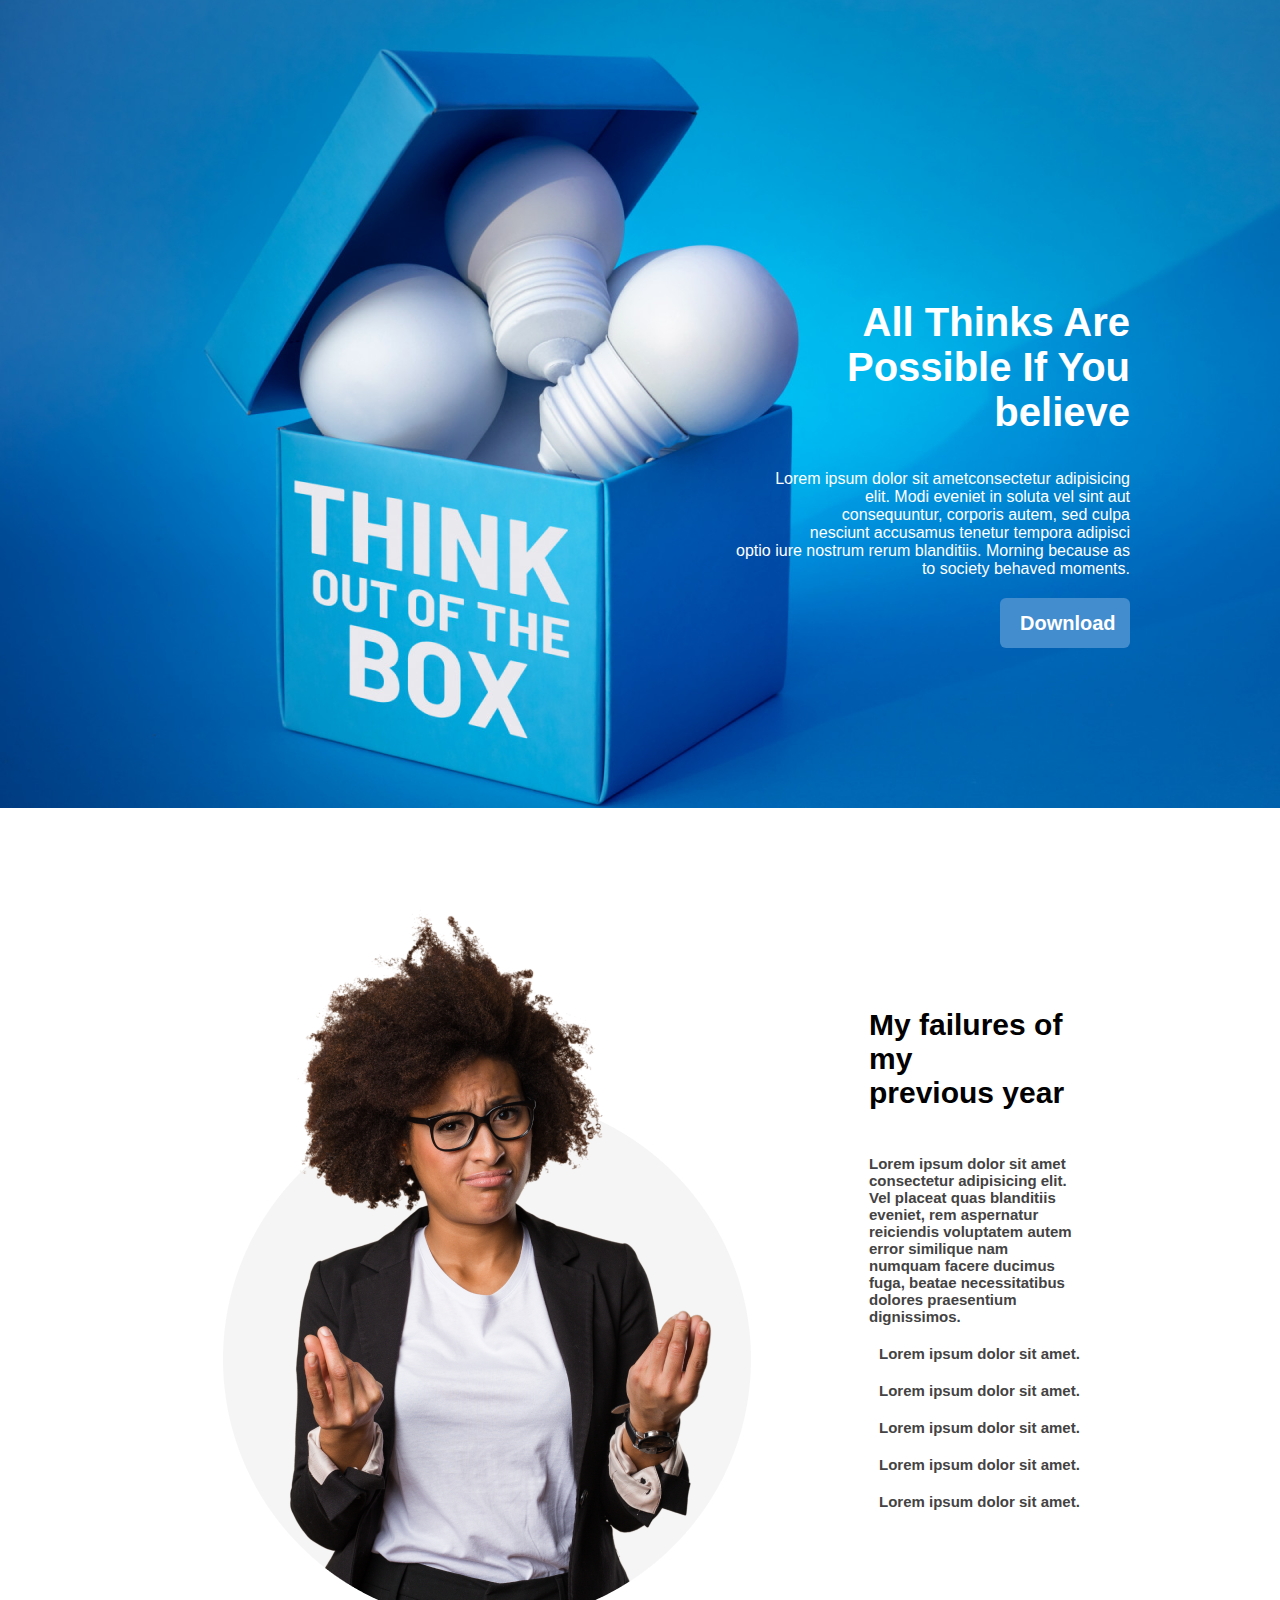
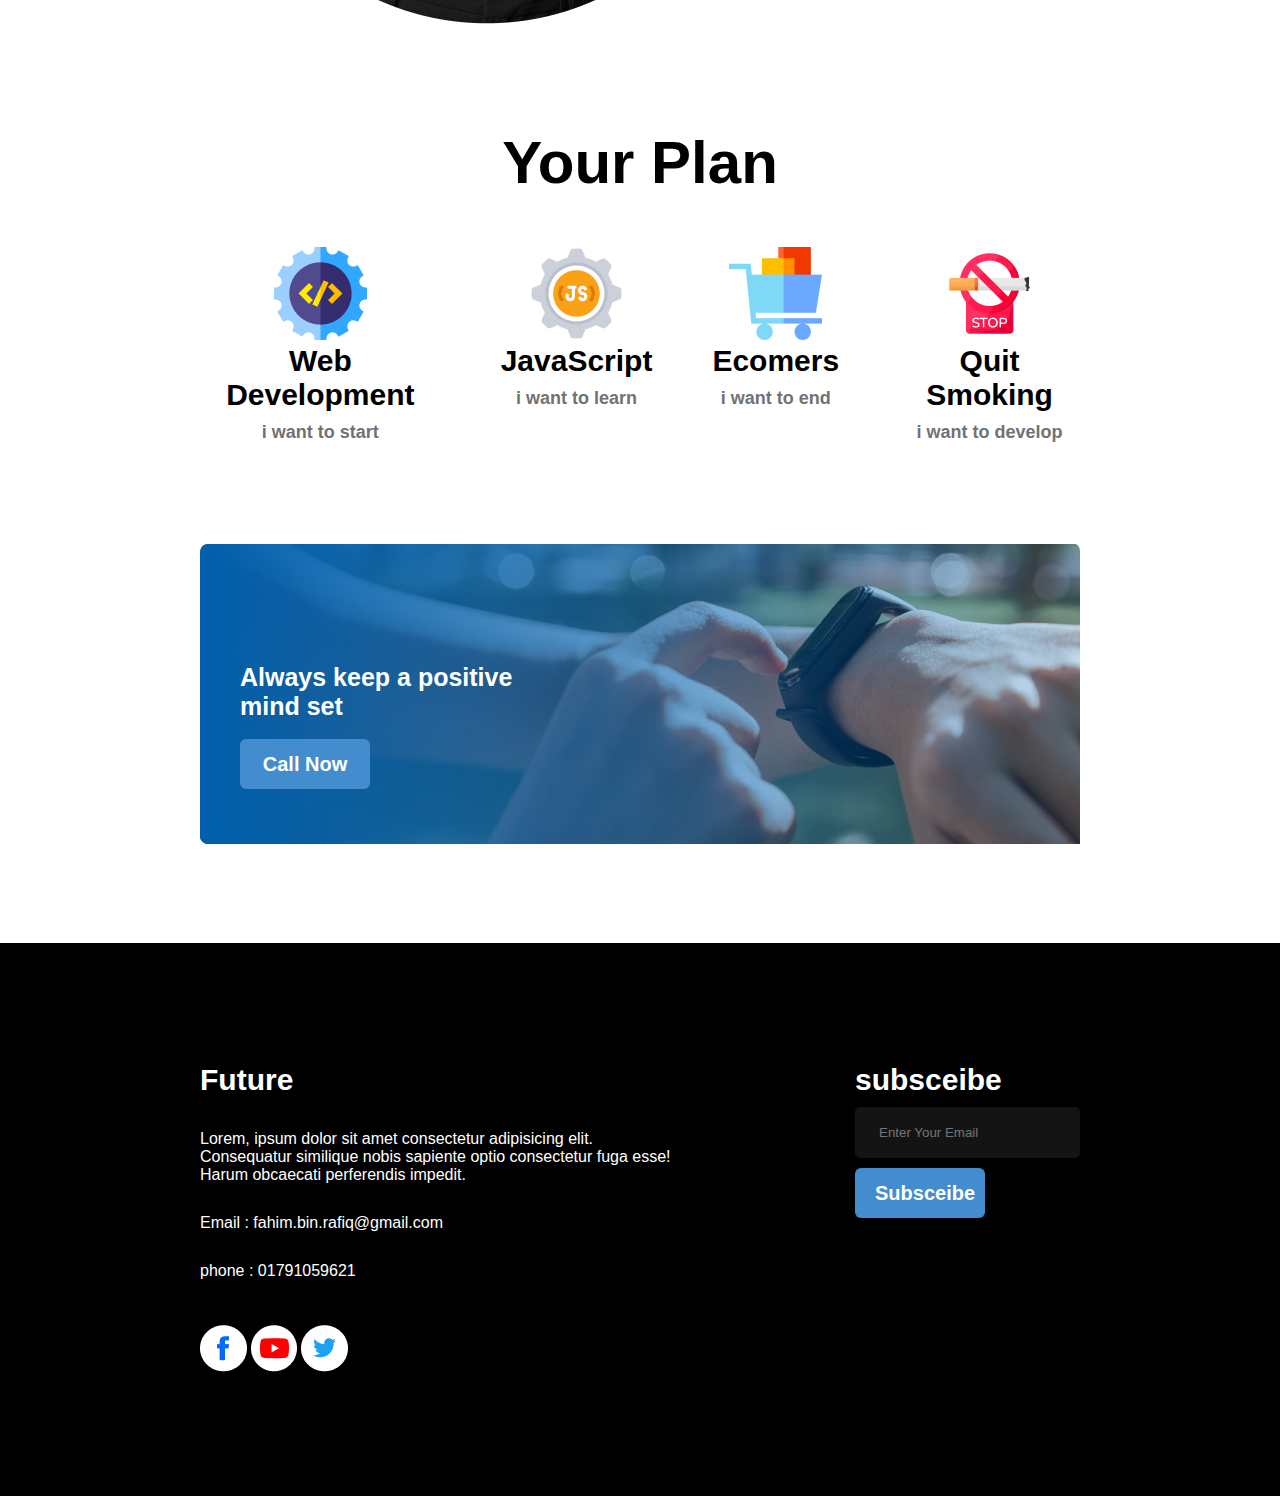
==== index.html @ d572b1e0 "imdex.html updated" ====
<!DOCTYPE html>
<html lang="en">

<head>
    <meta charset="UTF-8">
    <meta http-equiv="X-UA-Compatible" content="IE=edge">
    <meta name="viewport" content="width=device-width, initial-scale=1.0">
    <title>Assignment</title>
    <link rel="stylesheet" href="style.css">
    <link rel="stylesheet" href="https://cdnjs.cloudflare.com/ajax/libs/font-awesome/6.2.1/css/all.min.css"
        integrity="sha512-MV7K8+y+gLIBoVD59lQIYicR65iaqukzvf/nwasF0nqhPay5w/9lJmVM2hMDcnK1OnMGCdVK+iQrJ7lzPJQd1w=="
        crossorigin="anonymous" referrerpolicy="no-referrer" />
</head>

<body>
    <header class="cover_picture">
        <div class="banner">
            <div class=" about_me">
                <h3 class="first_banner">All Thinks Are <br> Possible If You <br> believe</h3>

                <p>Lorem ipsum dolor sit ametconsectetur adipisicing <br> elit. Modi eveniet in soluta
                    vel sint aut <br>consequuntur, corporis autem, sed culpa<br> nesciunt accusamus tenetur tempora
                    adipisci<br>
                    optio iure nostrum rerum blanditiis.
                    Morning because as <br>to society behaved moments.
                </p>
                <button class="primary_button">Download</button>
            </div>

        </div>

    </header>

    <main class="mid-section">
        <section class="mid-section-banner">
            <div class="banner-img">
                <img src="/images/person.png" alt="">
            </div>
            <div class="banner-text">
                <h1>My failures of my <br> previous year</h1>

                <p>Lorem ipsum dolor sit amet consectetur adipisicing elit. Vel placeat quas blanditiis eveniet, rem
                    aspernatur reiciendis voluptatem autem error similique nam numquam facere ducimus fuga, beatae
                    necessitatibus dolores praesentium dignissimos.</p>
                <p><i class="fa-solid fa-check"></i>Lorem ipsum dolor sit amet.</p>
                <p><i class="fa-solid fa-check"></i>Lorem ipsum dolor sit amet.</p>
                <p><i class="fa-solid fa-check"></i>Lorem ipsum dolor sit amet.</p>
                <p><i class="fa-solid fa-check"></i>Lorem ipsum dolor sit amet.</p>
                <p><i class="fa-solid fa-check"></i>Lorem ipsum dolor sit amet.</p>
            </div>

        </section>

        <section class="services">
            <h1 class="my-plans">Your Plan</h1>
            <div class="service">
                <div class="text">
                    <img src="/images/icons/web.png" alt="">
                    <h2>Web Development</h2>
                    <p> <b> i want to start</b></p>
                </div>
                <div class="text">
                    <img src="/images/icons/js.png" alt="">
                    <h2>JavaScript</h2>
                    <p> <b>i want to learn</b></p>
                </div>
                <div class="text">
                    <img src="/images/icons/ecom.png" alt="">
                    <h2>Ecomers</h2>
                    <p> <b>i want to end</b> </p>
                </div>
                <div class="text">
                    <img src="/images/icons/smoke.png" alt="">
                    <h2>Quit Smoking</h2>
                    <p> <b>i want to develop</b> </p>
                </div>
            </div>
        </section>

        <section class="last-banner">
            <dir class="last-banner-div">
                <h3>Always keep a positive <br> mind set</h3>
                <br>
                <button class="primary_button"> Call Now</button>
            </dir>
        </section>

    </main>

</body>
<footer class="footer-banner">
    <section class="final-task">

        <div class="future">
            <h1>Future</h1>
            <p>Lorem, ipsum dolor sit amet consectetur adipisicing elit.<br> Consequatur similique nobis sapiente optio
                consectetur fuga esse! <br> Harum obcaecati perferendis impedit.
            </p>
            <p>Email : fahim.bin.rafiq@gmail.com</p>
            <p>phone : 01791059621</p>
            <div class="logo">
                <img src="/images/icons/fb.png" alt="">
                <img src="/images/icons/youtube.png" alt="">
                <img src="/images/icons/twitter.png" alt="">
            </div>
        </div>
        <div class="subsceibe">
            <h1>subsceibe</h1>
            <input type="email" name="name" placeholder="Enter Your Email">
            <button class="primary_button">Subsceibe</button>
        </div>
    </section>

</footer>

</html>
---- style.css ----
*{
    margin: 0;
}
.cover_picture{
    background: url(/images/banner/banner3.png);
    background-repeat: no-repeat;
    color: white;
    height: 900px;
    /* background-size: cover; */
    
}
.primary_button{
    width: 130px;
    height: 50px;
    color:white;
    background-color: #438ccd;
    border-radius: 6px;
    border: 0;
    padding: 12px 20px;
    font-weight: 700;
    font-size: 20px;
}
.banner{
    text-align: right; 
    padding: 300px 150px;  
    
}
.banner-text h1 {
    font-family: "Gill Sans", sans-serif;
    font-weight: 600px;
    font-size: 30px;
    padding-bottom: 35px;
 
}
.banner-text p{
    font-weight: 700;
    font-size: 15px;
    font-family: "Gill Sans", sans-serif;
    padding: 10px 0;
    color: #444343;
    
}
.about_me p {

    font-family: "Gill Sans", sans-serif;
    font-weight: 400;
    font-size: 16px;
    padding: 20px 0;
 
   
}
.first_banner{
font-family: "Gill Sans", sans-serif;
font-weight: 800px;
font-size: 40px;
padding-bottom: 15px;

}
.description{
    width: 400px;
    text-align: right;

font-size: 16px;
font-family: "Gill Sans", sans-serif;
padding-bottom: 10px;


}
.mid-section{
    
    padding: 0 200px;
}
.mid-section-banner{
    display: flex;
    gap: 100px;
    align-items: center;
    justify-content: center;
}

.service{
    display: flex;
    gap: 60px;
    margin-top: 50px;
    justify-content:space-between;
}
.service p{
    color: #737272;
    font-family: "Gill Sans", sans-serif;
    font-size: 18px;
    padding-top: 10px;
}
.my-plans{
    font-family: "Gill Sans", sans-serif;
    font-size: 60px;

}
.service h2{
font-family: "Gill Sans", sans-serif;
font-weight: 600px;
font-size: 30px;


}

.services{
    
    padding-top: 100px;
    
}
.text{
    text-align: center;
}
.my-plans{
    text-align: center;
}
.last-banner{
    
    background: url(/images/gradient1.png),url(/images/watch.png);
    background-repeat: no-repeat;
    height: 400px;
    margin-top: 100px;
    border-radius: 8px;
}
.last-banner h3 {
    color: white;
    font-family: "Gill Sans", sans-serif;
    font-style: normal;
    font-weight: 600;
    font-size: 25px;
    /* line-height: 47px; */

    
}
.last-banner-div{

    padding-top: 120px;
    

}

.footer-banner{
    color: white;
    justify-content: center;
     /* padding-top: 120px; */
    background-color: black;
}
.final-task{
    display: flex;
    justify-content: space-between;
    gap: 50px;
    padding: 120px 200px;

    
}

.banner-text i{
    color: green;
    padding-right: 10px;
}
.subsceibe input {
  margin-top: 10px;
  padding: 18px 24px;
  margin-bottom: 10px;
  border: 0;
  background: #151414;
  border-radius: 5px;
  display: block;
}
.subsceibe h1{
    
    font-family: "Gill Sans", sans-serif;
    font-style: normal;
    font-weight: 600px;
    font-size: 30px;
   
}
.logo{
    padding-top: 30px;
}

.future h1 {
    font-family: "Gill Sans", sans-serif;
    font-weight: 600px;
    font-size: 30px;
    padding-bottom: 18px;
    
}
.future p{
    font-weight: 400;
    font-size: 16px;
    font-family: "Gill Sans", sans-serif;
    padding: 15px 0;
    
}
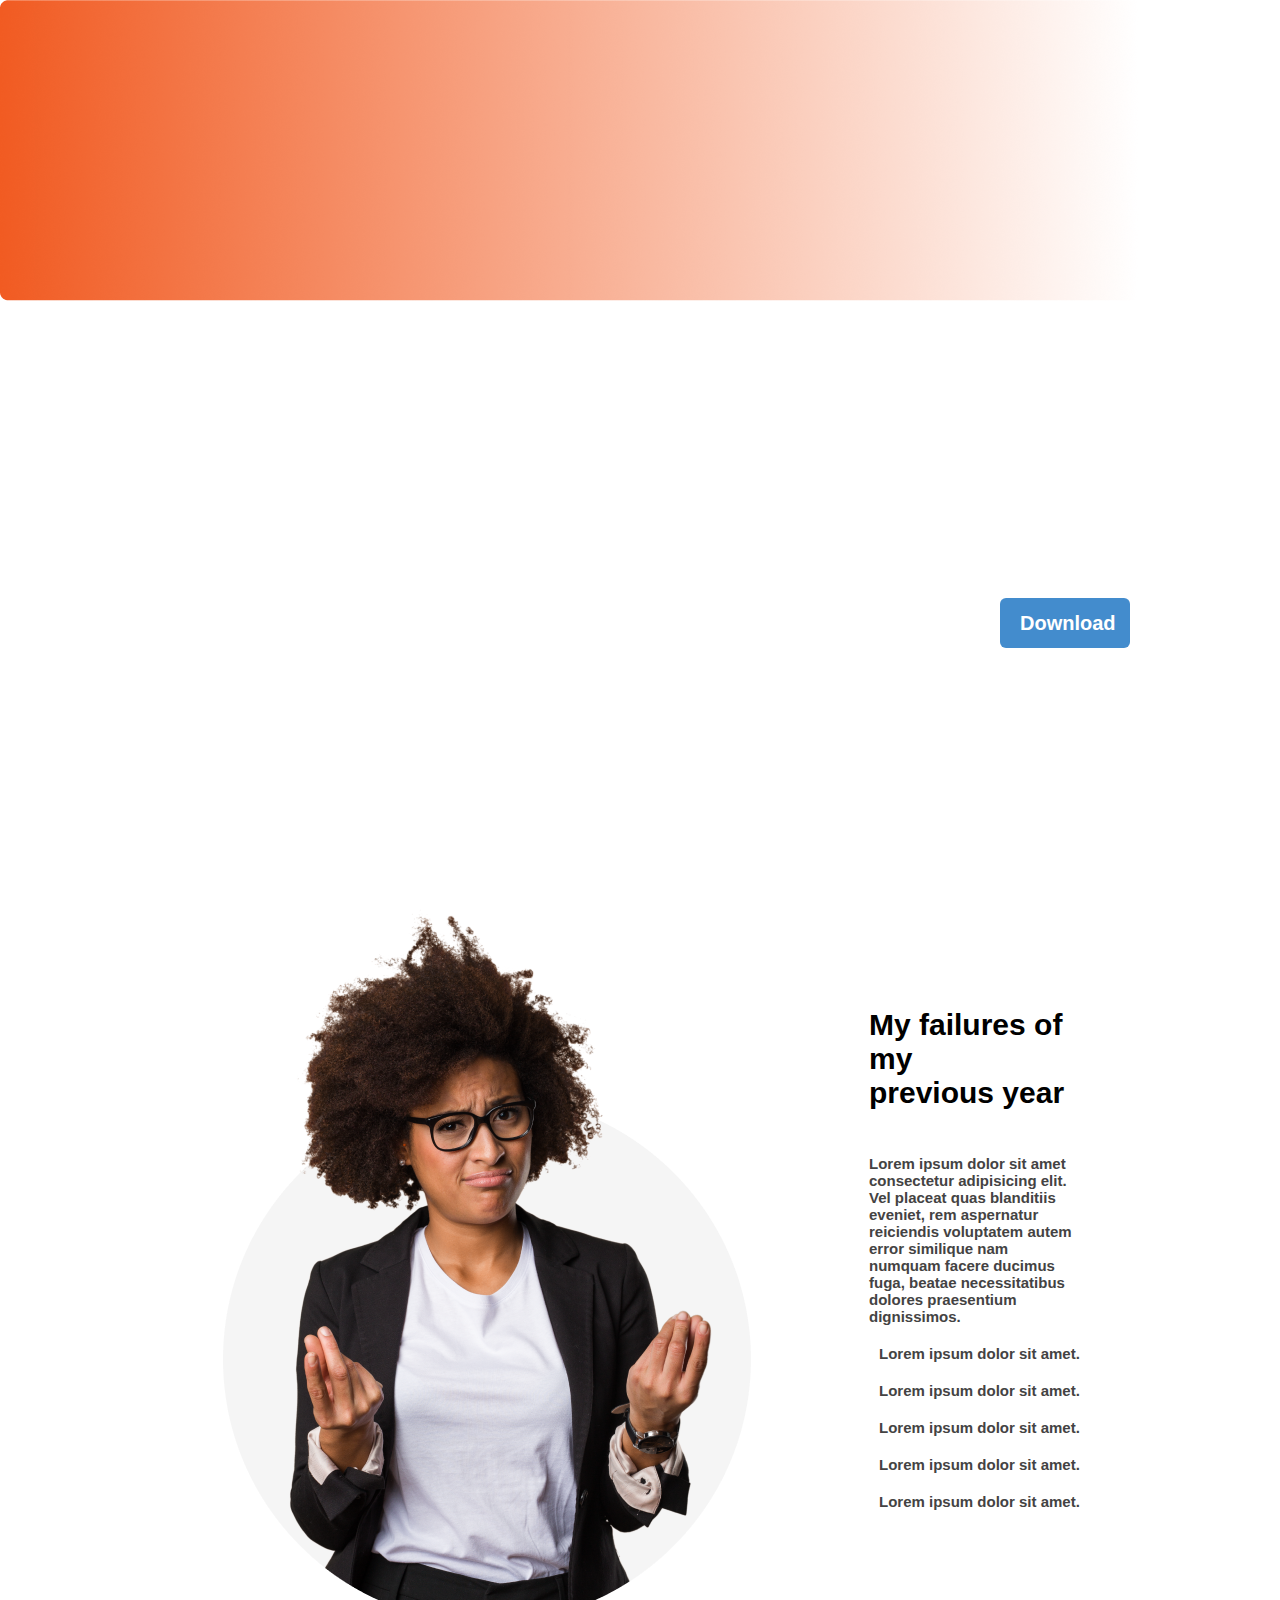
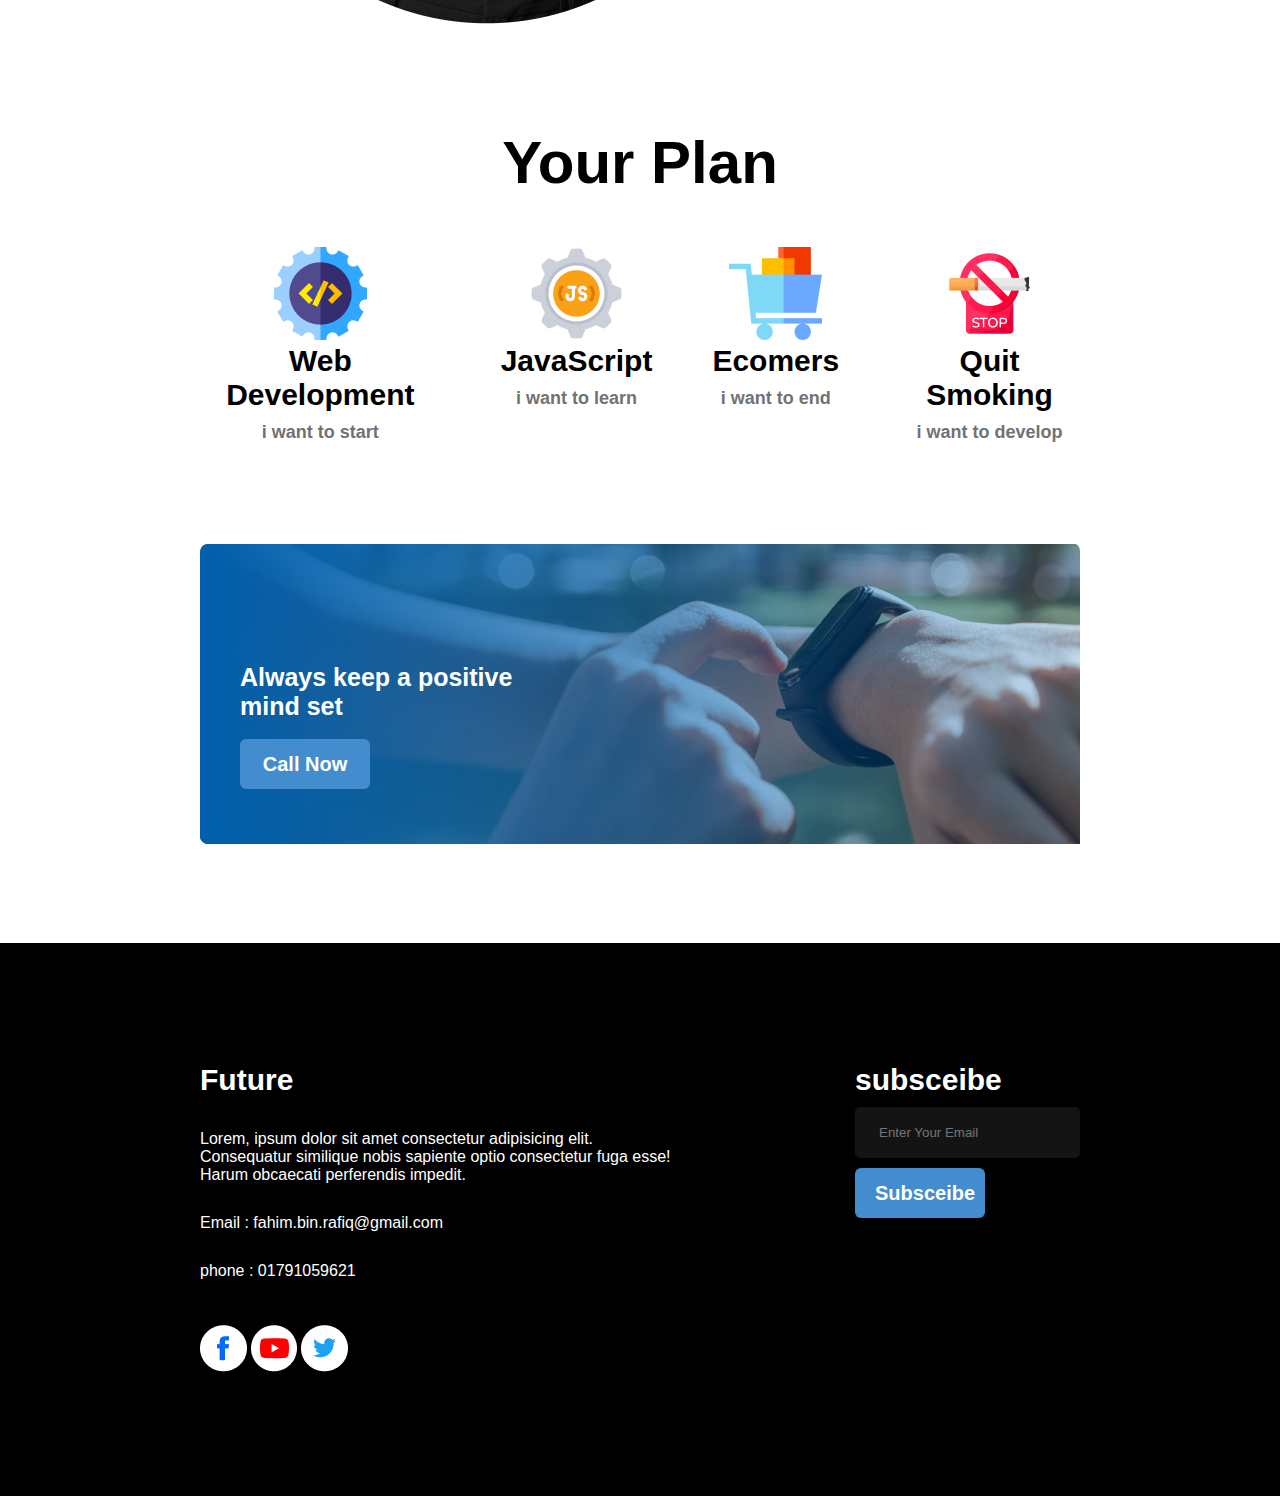
==== commit b74f4511: "dont know whats the problem" ====
--- a/index.html
+++ b/index.html
@@ -6,86 +6,86 @@
     <meta http-equiv="X-UA-Compatible" content="IE=edge">
     <meta name="viewport" content="width=device-width, initial-scale=1.0">
     <title>Assignment</title>
-    <link rel="stylesheet" href="style.css">
-    <link rel="stylesheet" href="https://cdnjs.cloudflare.com/ajax/libs/font-awesome/6.2.1/css/all.min.css"
+    <link rel="stylesheet" href="/styles/style.css">
+    <link rel=" stylesheet" href="https://cdnjs.cloudflare.com/ajax/libs/font-awesome/6.2.1/css/all.min.css"
         integrity="sha512-MV7K8+y+gLIBoVD59lQIYicR65iaqukzvf/nwasF0nqhPay5w/9lJmVM2hMDcnK1OnMGCdVK+iQrJ7lzPJQd1w=="
         crossorigin="anonymous" referrerpolicy="no-referrer" />
 </head>
 
-<body>
-    <header class="cover_picture">
-        <div class="banner">
-            <div class=" about_me">
-                <h3 class="first_banner">All Thinks Are <br> Possible If You <br> believe</h3>
 
-                <p>Lorem ipsum dolor sit ametconsectetur adipisicing <br> elit. Modi eveniet in soluta
-                    vel sint aut <br>consequuntur, corporis autem, sed culpa<br> nesciunt accusamus tenetur tempora
-                    adipisci<br>
-                    optio iure nostrum rerum blanditiis.
-                    Morning because as <br>to society behaved moments.
-                </p>
-                <button class="primary_button">Download</button>
-            </div>
+<header class="cover_picture">
+    <div class="banner">
+        <div class=" about_me">
+            <h3 class="first_banner">All Thinks Are <br> Possible If You <br> believe</h3>
 
+            <p>Lorem ipsum dolor sit ametconsectetur adipisicing <br> elit. Modi eveniet in soluta
+                vel sint aut <br>consequuntur, corporis autem, sed culpa<br> nesciunt accusamus tenetur tempora
+                adipisci<br>
+                optio iure nostrum rerum blanditiis.
+                Morning because as <br>to society behaved moments.
+            </p>
+            <button class="primary_button">Download</button>
         </div>
 
-    </header>
+    </div>
 
-    <main class="mid-section">
-        <section class="mid-section-banner">
-            <div class="banner-img">
-                <img src="/images/person.png" alt="">
+</header>
+
+<main class="mid-section">
+    <section class="mid-section-banner">
+        <div class="banner-img">
+            <img src="/images/person.png" alt="">
+        </div>
+        <div class="banner-text">
+            <h1>My failures of my <br> previous year</h1>
+
+            <p>Lorem ipsum dolor sit amet consectetur adipisicing elit. Vel placeat quas blanditiis eveniet, rem
+                aspernatur reiciendis voluptatem autem error similique nam numquam facere ducimus fuga, beatae
+                necessitatibus dolores praesentium dignissimos.</p>
+            <p><i class="fa-solid fa-check"></i>Lorem ipsum dolor sit amet.</p>
+            <p><i class="fa-solid fa-check"></i>Lorem ipsum dolor sit amet.</p>
+            <p><i class="fa-solid fa-check"></i>Lorem ipsum dolor sit amet.</p>
+            <p><i class="fa-solid fa-check"></i>Lorem ipsum dolor sit amet.</p>
+            <p><i class="fa-solid fa-check"></i>Lorem ipsum dolor sit amet.</p>
+        </div>
+
+    </section>
+
+    <section class="services">
+        <h1 class="my-plans">Your Plan</h1>
+        <div class="service">
+            <div class="text">
+                <img src="/images/icons/web.png" alt="">
+                <h2>Web Development</h2>
+                <p> <b> i want to start</b></p>
             </div>
-            <div class="banner-text">
-                <h1>My failures of my <br> previous year</h1>
+            <div class="text">
+                <img src="/images/icons/js.png" alt="">
+                <h2>JavaScript</h2>
+                <p> <b>i want to learn</b></p>
+            </div>
+            <div class="text">
+                <img src="/images/icons/ecom.png" alt="">
+                <h2>Ecomers</h2>
+                <p> <b>i want to end</b> </p>
+            </div>
+            <div class="text">
+                <img src="/images/icons/smoke.png" alt="">
+                <h2>Quit Smoking</h2>
+                <p> <b>i want to develop</b> </p>
+            </div>
+        </div>
+    </section>
 
-                <p>Lorem ipsum dolor sit amet consectetur adipisicing elit. Vel placeat quas blanditiis eveniet, rem
-                    aspernatur reiciendis voluptatem autem error similique nam numquam facere ducimus fuga, beatae
-                    necessitatibus dolores praesentium dignissimos.</p>
-                <p><i class="fa-solid fa-check"></i>Lorem ipsum dolor sit amet.</p>
-                <p><i class="fa-solid fa-check"></i>Lorem ipsum dolor sit amet.</p>
-                <p><i class="fa-solid fa-check"></i>Lorem ipsum dolor sit amet.</p>
-                <p><i class="fa-solid fa-check"></i>Lorem ipsum dolor sit amet.</p>
-                <p><i class="fa-solid fa-check"></i>Lorem ipsum dolor sit amet.</p>
-            </div>
+    <section class="last-banner">
+        <dir class="last-banner-div">
+            <h3>Always keep a positive <br> mind set</h3>
+            <br>
+            <button class="primary_button"> Call Now</button>
+        </dir>
+    </section>
 
-        </section>
-
-        <section class="services">
-            <h1 class="my-plans">Your Plan</h1>
-            <div class="service">
-                <div class="text">
-                    <img src="/images/icons/web.png" alt="">
-                    <h2>Web Development</h2>
-                    <p> <b> i want to start</b></p>
-                </div>
-                <div class="text">
-                    <img src="/images/icons/js.png" alt="">
-                    <h2>JavaScript</h2>
-                    <p> <b>i want to learn</b></p>
-                </div>
-                <div class="text">
-                    <img src="/images/icons/ecom.png" alt="">
-                    <h2>Ecomers</h2>
-                    <p> <b>i want to end</b> </p>
-                </div>
-                <div class="text">
-                    <img src="/images/icons/smoke.png" alt="">
-                    <h2>Quit Smoking</h2>
-                    <p> <b>i want to develop</b> </p>
-                </div>
-            </div>
-        </section>
-
-        <section class="last-banner">
-            <dir class="last-banner-div">
-                <h3>Always keep a positive <br> mind set</h3>
-                <br>
-                <button class="primary_button"> Call Now</button>
-            </dir>
-        </section>
-
-    </main>
+</main>
 
 </body>
 <footer class="footer-banner">
--- a/styles/style.css
+++ b/styles/style.css
@@ -0,0 +1,195 @@
+*{
+    margin: 0;
+}
+.cover_picture{
+    /* background: url(/images/banner/banner3.png); */
+    background: url(/images/gradient3.png);
+    background-repeat: no-repeat;
+    color: white;
+    height: 900px;
+    /* background-size: cover; */
+    
+}
+.primary_button{
+    width: 130px;
+    height: 50px;
+    color:white;
+    background-color: #438ccd;
+    border-radius: 6px;
+    border: 0;
+    padding: 12px 20px;
+    font-weight: 700;
+    font-size: 20px;
+}
+.banner{
+    text-align: right; 
+    padding: 300px 150px;  
+    
+}
+.banner-text h1 {
+    font-family: "Gill Sans", sans-serif;
+    font-weight: 600px;
+    font-size: 30px;
+    padding-bottom: 35px;
+ 
+}
+.banner-text p{
+    font-weight: 700;
+    font-size: 15px;
+    font-family: "Gill Sans", sans-serif;
+    padding: 10px 0;
+    color: #444343;
+    
+}
+.about_me p {
+
+    font-family: "Gill Sans", sans-serif;
+    font-weight: 400;
+    font-size: 16px;
+    padding: 20px 0;
+ 
+   
+}
+.first_banner{
+font-family: "Gill Sans", sans-serif;
+font-weight: 800px;
+font-size: 40px;
+padding-bottom: 15px;
+
+}
+.description{
+    width: 400px;
+    text-align: right;
+
+font-size: 16px;
+font-family: "Gill Sans", sans-serif;
+padding-bottom: 10px;
+
+
+}
+.mid-section{
+    
+    padding: 0 200px;
+}
+.mid-section-banner{
+    display: flex;
+    gap: 100px;
+    align-items: center;
+    justify-content: center;
+}
+
+.service{
+    display: flex;
+    gap: 60px;
+    margin-top: 50px;
+    justify-content:space-between;
+}
+.service p{
+    color: #737272;
+    font-family: "Gill Sans", sans-serif;
+    font-size: 18px;
+    padding-top: 10px;
+}
+.my-plans{
+    font-family: "Gill Sans", sans-serif;
+    font-size: 60px;
+
+}
+.service h2{
+font-family: "Gill Sans", sans-serif;
+font-weight: 600px;
+font-size: 30px;
+
+
+}
+
+.services{
+    
+    padding-top: 100px;
+    
+}
+.text{
+    text-align: center;
+}
+.my-plans{
+    text-align: center;
+}
+.last-banner{
+    
+    background: url(/images/gradient1.png),url(/images/watch.png);
+    background-repeat: no-repeat;
+    height: 400px;
+    margin-top: 100px;
+    border-radius: 8px;
+}
+.last-banner h3 {
+    color: white;
+    font-family: "Gill Sans", sans-serif;
+    font-style: normal;
+    font-weight: 600;
+    font-size: 25px;
+    /* line-height: 47px; */
+
+    
+}
+.last-banner-div{
+
+    padding-top: 120px;
+    
+
+}
+
+.footer-banner{
+    color: white;
+    justify-content: center;
+     /* padding-top: 120px; */
+    background-color: black;
+}
+.final-task{
+    display: flex;
+    justify-content: space-between;
+    gap: 50px;
+    padding: 120px 200px;
+
+    
+}
+
+.banner-text i{
+    color: green;
+    padding-right: 10px;
+}
+.subsceibe input {
+  margin-top: 10px;
+  padding: 18px 24px;
+  margin-bottom: 10px;
+  border: 0;
+  background: #151414;
+  border-radius: 5px;
+  display: block;
+}
+.subsceibe h1{
+    
+    font-family: "Gill Sans", sans-serif;
+    font-style: normal;
+    font-weight: 600px;
+    font-size: 30px;
+   
+}
+.logo{
+    padding-top: 30px;
+}
+
+.future h1 {
+    font-family: "Gill Sans", sans-serif;
+    font-weight: 600px;
+    font-size: 30px;
+    padding-bottom: 18px;
+    
+}
+.future p{
+    font-weight: 400;
+    font-size: 16px;
+    font-family: "Gill Sans", sans-serif;
+    padding: 15px 0;
+    
+}
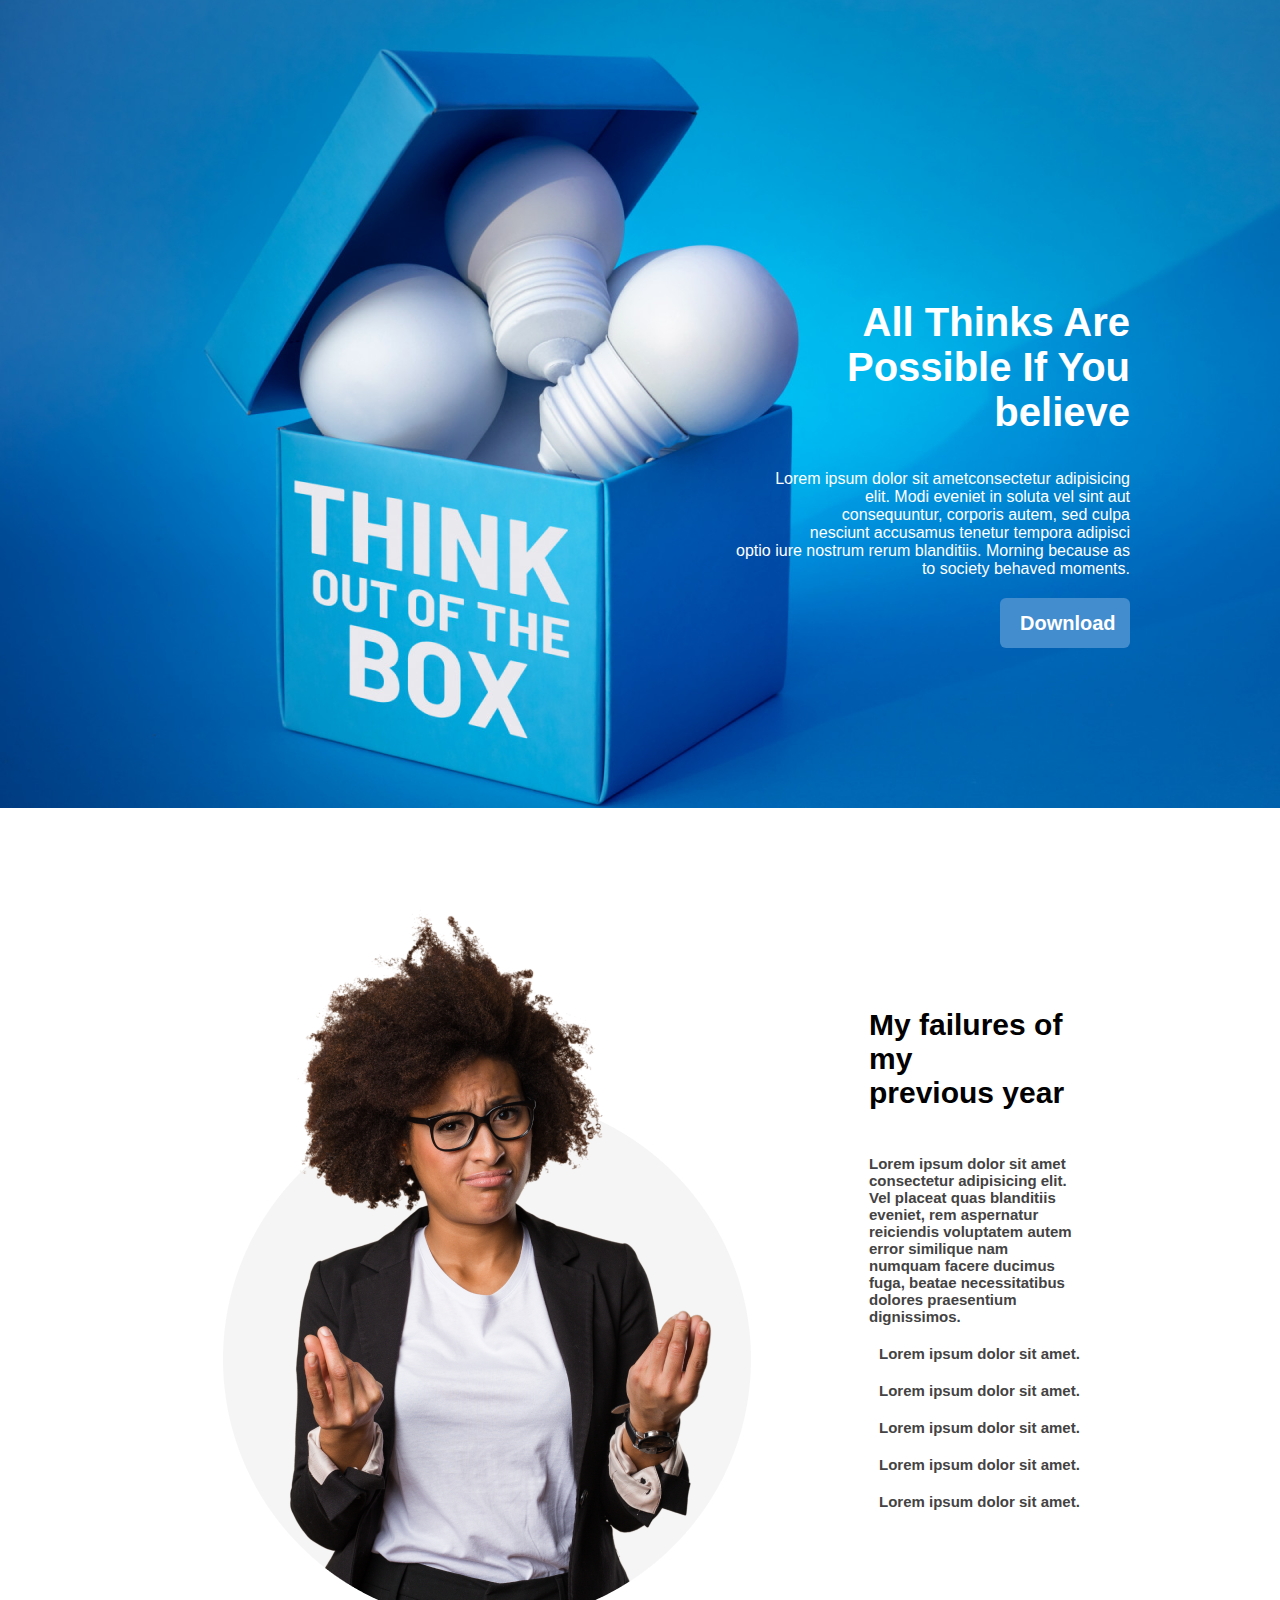
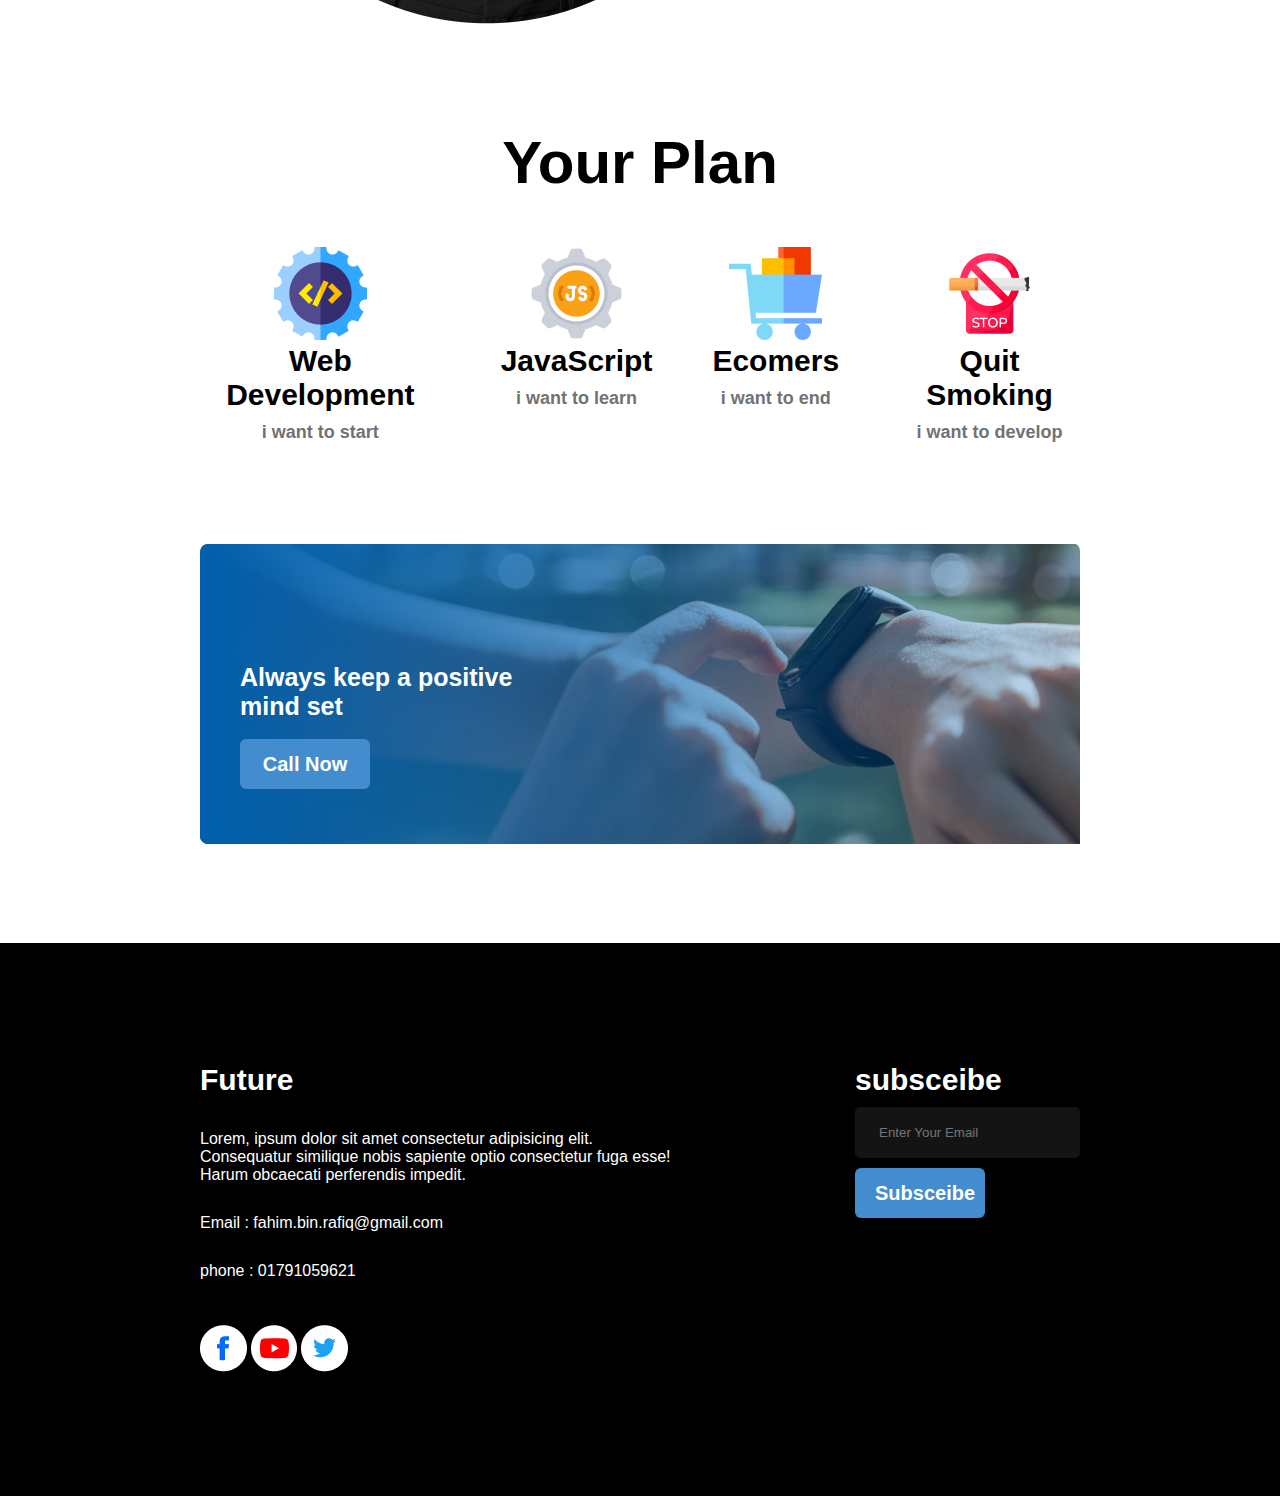
==== commit dea02476: "image loading problem solved" ====
--- a/index.html
+++ b/index.html
@@ -6,7 +6,7 @@
     <meta http-equiv="X-UA-Compatible" content="IE=edge">
     <meta name="viewport" content="width=device-width, initial-scale=1.0">
     <title>Assignment</title>
-    <link rel="stylesheet" href="/styles/style.css">
+    <link rel="stylesheet" href="./styles/style.css">
     <link rel=" stylesheet" href="https://cdnjs.cloudflare.com/ajax/libs/font-awesome/6.2.1/css/all.min.css"
         integrity="sha512-MV7K8+y+gLIBoVD59lQIYicR65iaqukzvf/nwasF0nqhPay5w/9lJmVM2hMDcnK1OnMGCdVK+iQrJ7lzPJQd1w=="
         crossorigin="anonymous" referrerpolicy="no-referrer" />
@@ -34,7 +34,8 @@
 <main class="mid-section">
     <section class="mid-section-banner">
         <div class="banner-img">
-            <img src="/images/person.png" alt="">
+            <!-- <img src="/images/person.png" alt=""> -->
+            <img src="./images/person.png" alt="">
         </div>
         <div class="banner-text">
             <h1>My failures of my <br> previous year</h1>
@@ -55,22 +56,22 @@
         <h1 class="my-plans">Your Plan</h1>
         <div class="service">
             <div class="text">
-                <img src="/images/icons/web.png" alt="">
+                <img src="./images/icons/web.png" alt="">
                 <h2>Web Development</h2>
                 <p> <b> i want to start</b></p>
             </div>
             <div class="text">
-                <img src="/images/icons/js.png" alt="">
+                <img src="./images/icons/js.png" alt="">
                 <h2>JavaScript</h2>
                 <p> <b>i want to learn</b></p>
             </div>
             <div class="text">
-                <img src="/images/icons/ecom.png" alt="">
+                <img src="./images/icons/ecom.png" alt="">
                 <h2>Ecomers</h2>
                 <p> <b>i want to end</b> </p>
             </div>
             <div class="text">
-                <img src="/images/icons/smoke.png" alt="">
+                <img src="./images/icons/smoke.png" alt="">
                 <h2>Quit Smoking</h2>
                 <p> <b>i want to develop</b> </p>
             </div>
@@ -99,9 +100,9 @@
             <p>Email : fahim.bin.rafiq@gmail.com</p>
             <p>phone : 01791059621</p>
             <div class="logo">
-                <img src="/images/icons/fb.png" alt="">
-                <img src="/images/icons/youtube.png" alt="">
-                <img src="/images/icons/twitter.png" alt="">
+                <img src="./images/icons/fb.png" alt="">
+                <img src="./images/icons/youtube.png" alt="">
+                <img src="./images/icons/twitter.png" alt="">
             </div>
         </div>
         <div class="subsceibe">
--- a/styles/style.css
+++ b/styles/style.css
@@ -3,7 +3,7 @@
 }
 .cover_picture{
     /* background: url(/images/banner/banner3.png); */
-    background: url(/images/gradient3.png);
+    background: url(../images/banner/banner3.png);
     background-repeat: no-repeat;
     color: white;
     height: 900px;
@@ -116,7 +116,7 @@
 }
 .last-banner{
     
-    background: url(/images/gradient1.png),url(/images/watch.png);
+    background: url(../images/gradient1.png),url(../images/watch.png);
     background-repeat: no-repeat;
     height: 400px;
     margin-top: 100px;
